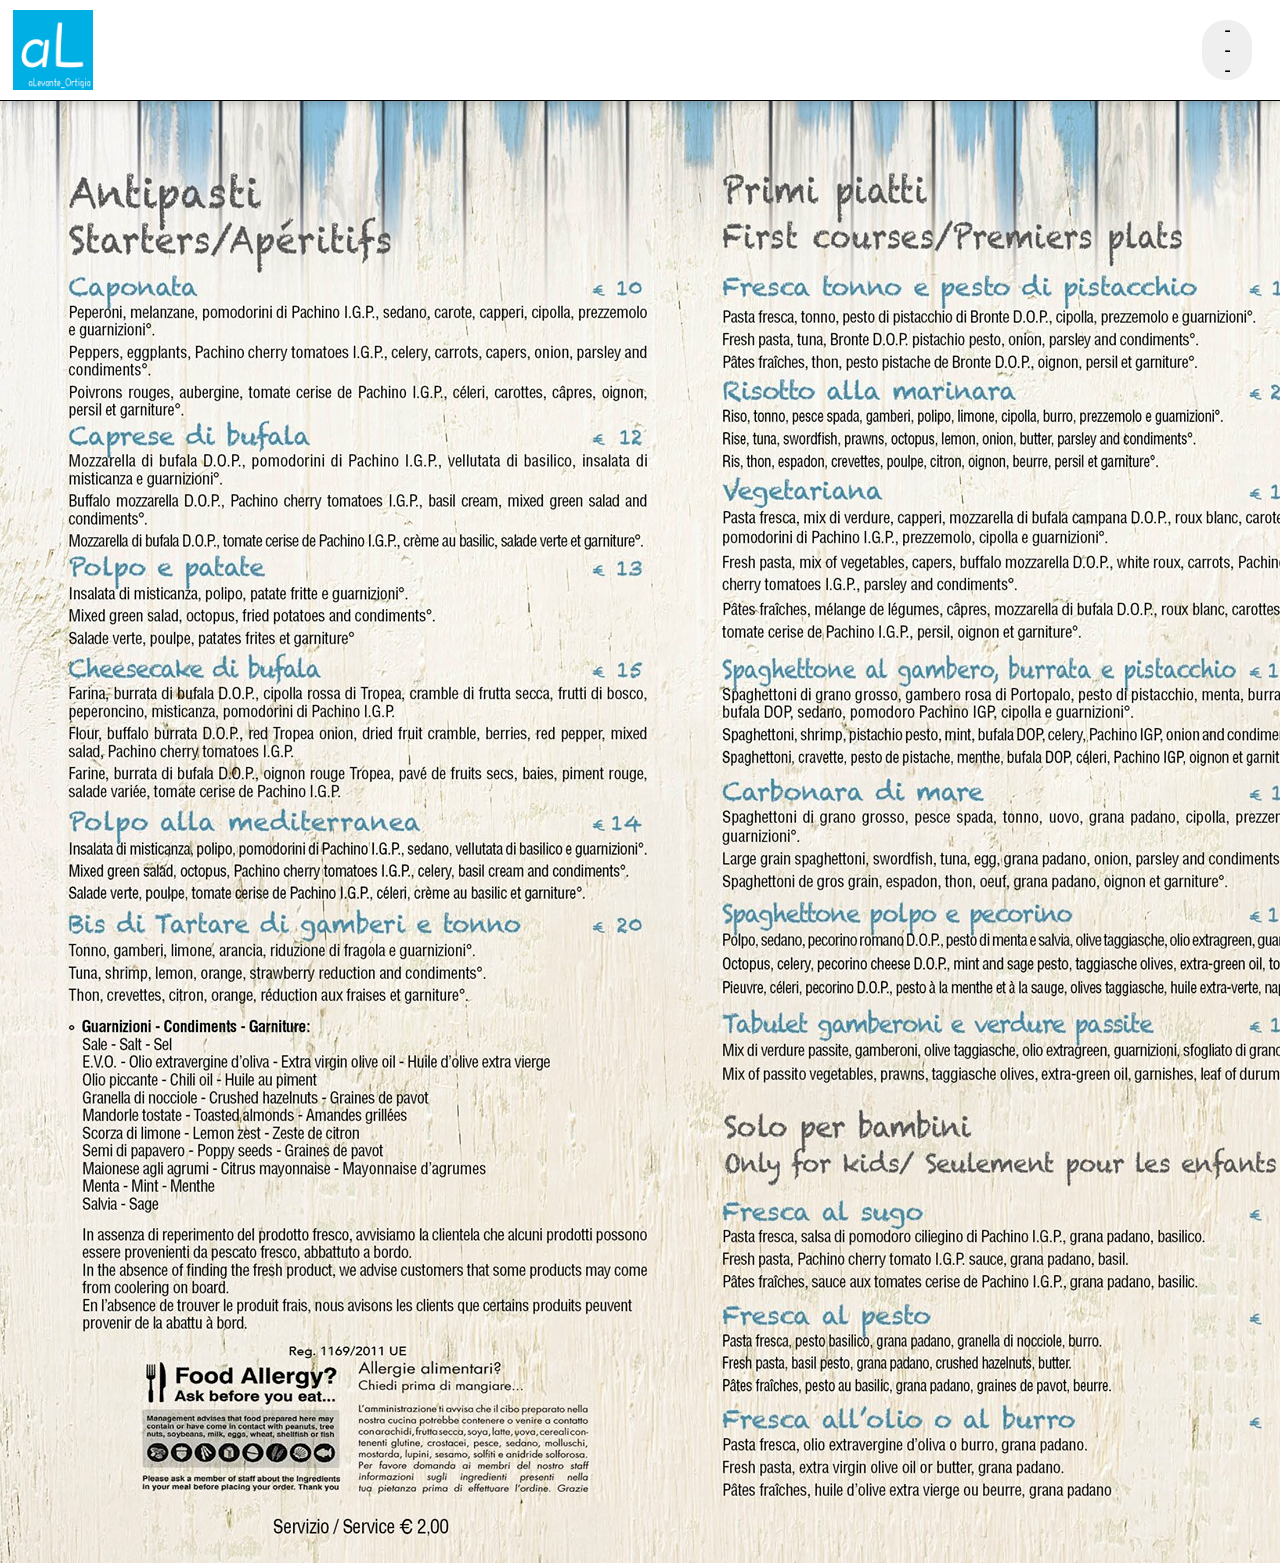
==== menu.html @ 6f0db623 "push2" ====
<!DOCTYPE html>
<html lang="en">
<head>
  <meta charset="UTF-8">
  <meta http-equiv="X-UA-Compatible" content="IE=edge">
  <meta name="viewport" content="width=device-width, initial-scale=1.0">
  <link rel="stylesheet" href="style.css">
  <title>Document</title>
</head>
<body>
  <div class="header">
    <div class="img-class">
      <img src="./photos/alevante.png" alt="">
    </div>
    <div class="menu-logo">
      <button class="btn-1">
        <div class="dots">
          <div id="dot-1">-</div>
          <div id="dot-2">-</div>
          <div id="dot-3">-</div>
        </div>
      </button>
    </div>
  </div>
  <img src="./photos/menu.jpg">
</body>
</html>
---- style.css ----
body {
  height: 150vh;
  margin: 0;
}

.header {
  display: grid;
  grid-template-columns: repeat(12, 1fr);
  height: 100px;
  align-items: center;
  border-bottom: 1px solid black;
  box-shadow: 0 2px 10px rgba(0, 0, 0, 0.2);
  position: sticky;
  top: 0;
}

.drop-down {
  display: grid;
  grid-template-columns: repeat(12, 1fr)
}

.drop-down ul {
  grid-column: 11;
  font-size: 30px;
  list-style: none;
  padding: 10px;
}

.drop-down ul * {
  margin: 10px;
}

.img-class {
  display: block;
  height: 100%;
}

.header img  {
  width: 100%;
  height: 80px;
  padding: 10px 0;
  object-fit: contain;
  vertical-align: middle;
}

.menu-logo {
  grid-column: 12;
  justify-self: center;
}

.btn-1 {
  height: 60px;
  width: 50px;
  border-radius: 24px;
  background-color: none;
  border: none;
}

.btn-1:hover {
  cursor: pointer;
  background-color: rgb(104, 104, 107);
}

.dots{
  display: flex;
  flex-direction: column;
  justify-content: center;
  align-items: center;
  height: 10px;
  font-size: 20px;
  line-height: 20px;
  width: 2em;
}

.navigation {
  position: relative;
  margin-top: 10px;
  left: 0;
  right: 0;
  bottom: 0;
  z-index: 2;
  height: 100vh;
  background: #fff;
}

#menu-href {
  margin: 0;
  text-decoration: none;
  color: black;
}

#menu-href:hover {
  color: gray;
}
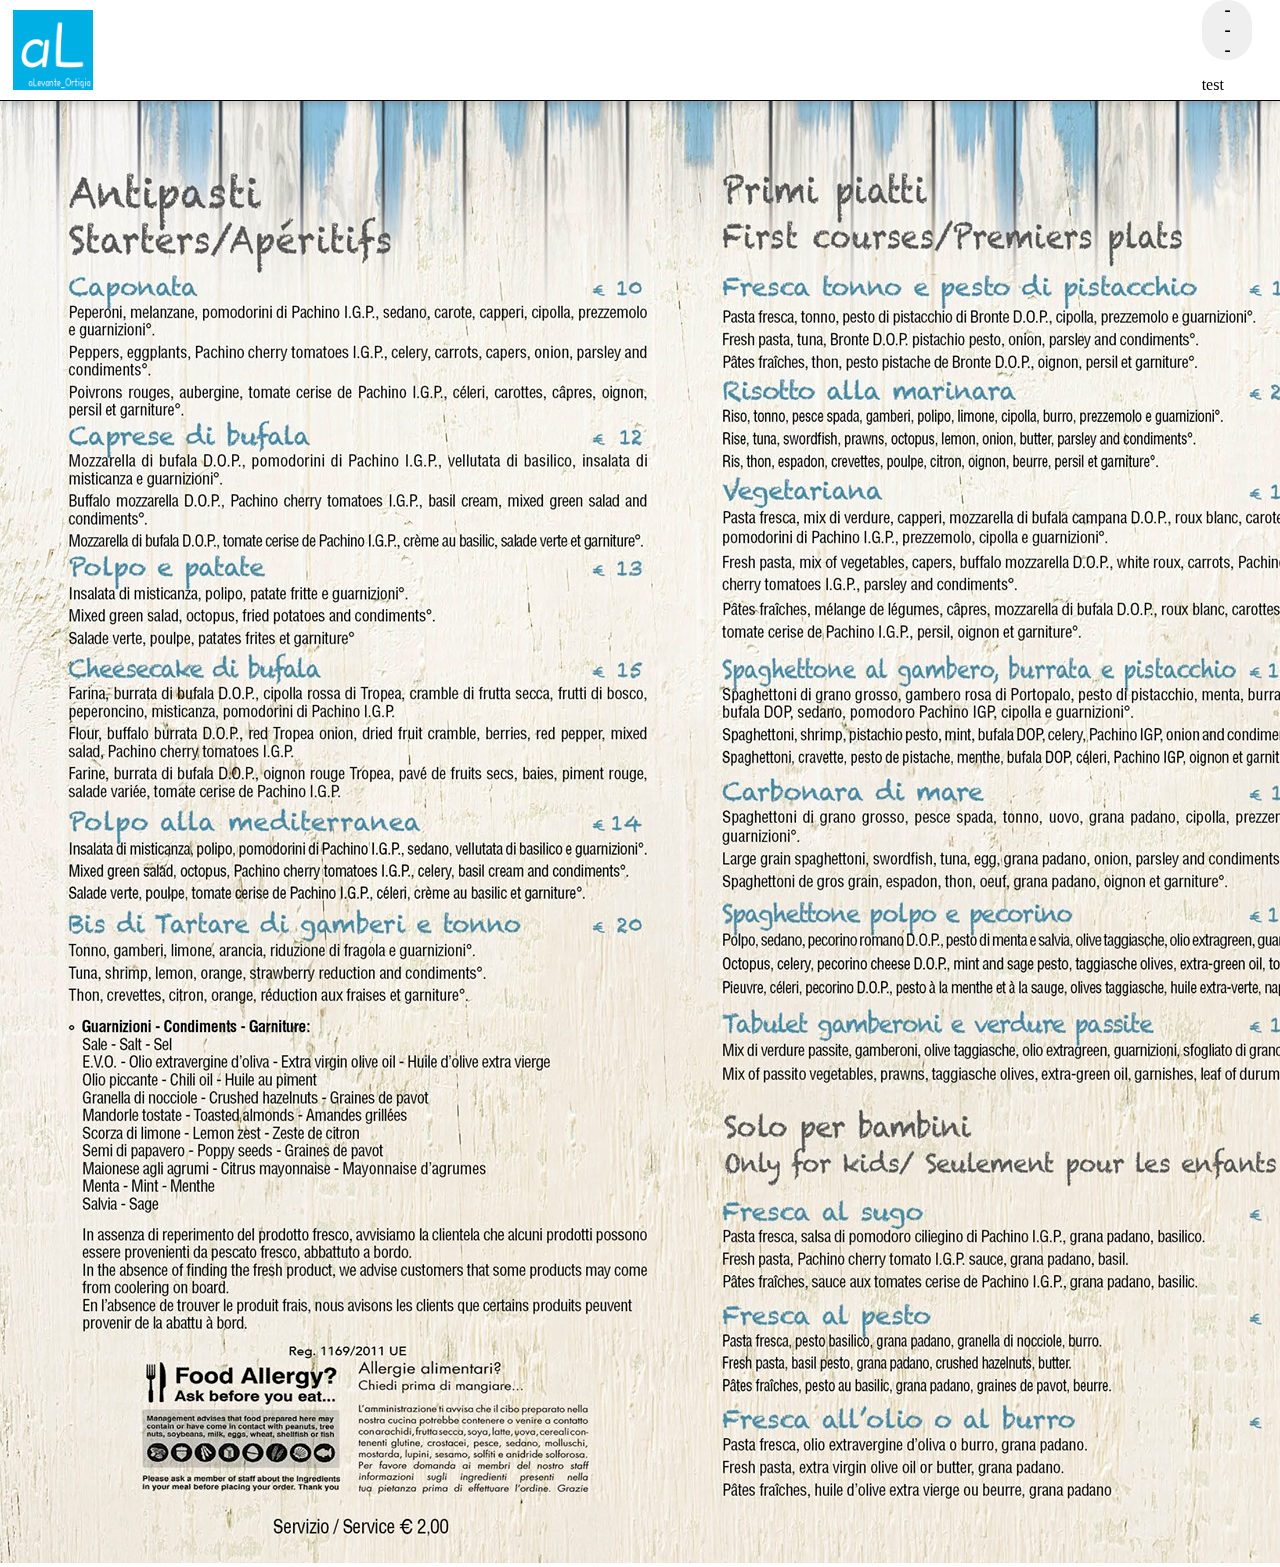
==== commit 3e64a59b: "Test" ====
--- a/menu.html
+++ b/menu.html
@@ -20,6 +20,7 @@
           <div id="dot-3">-</div>
         </div>
       </button>
+      <p>test</p>
     </div>
   </div>
   <img src="./photos/menu.jpg">
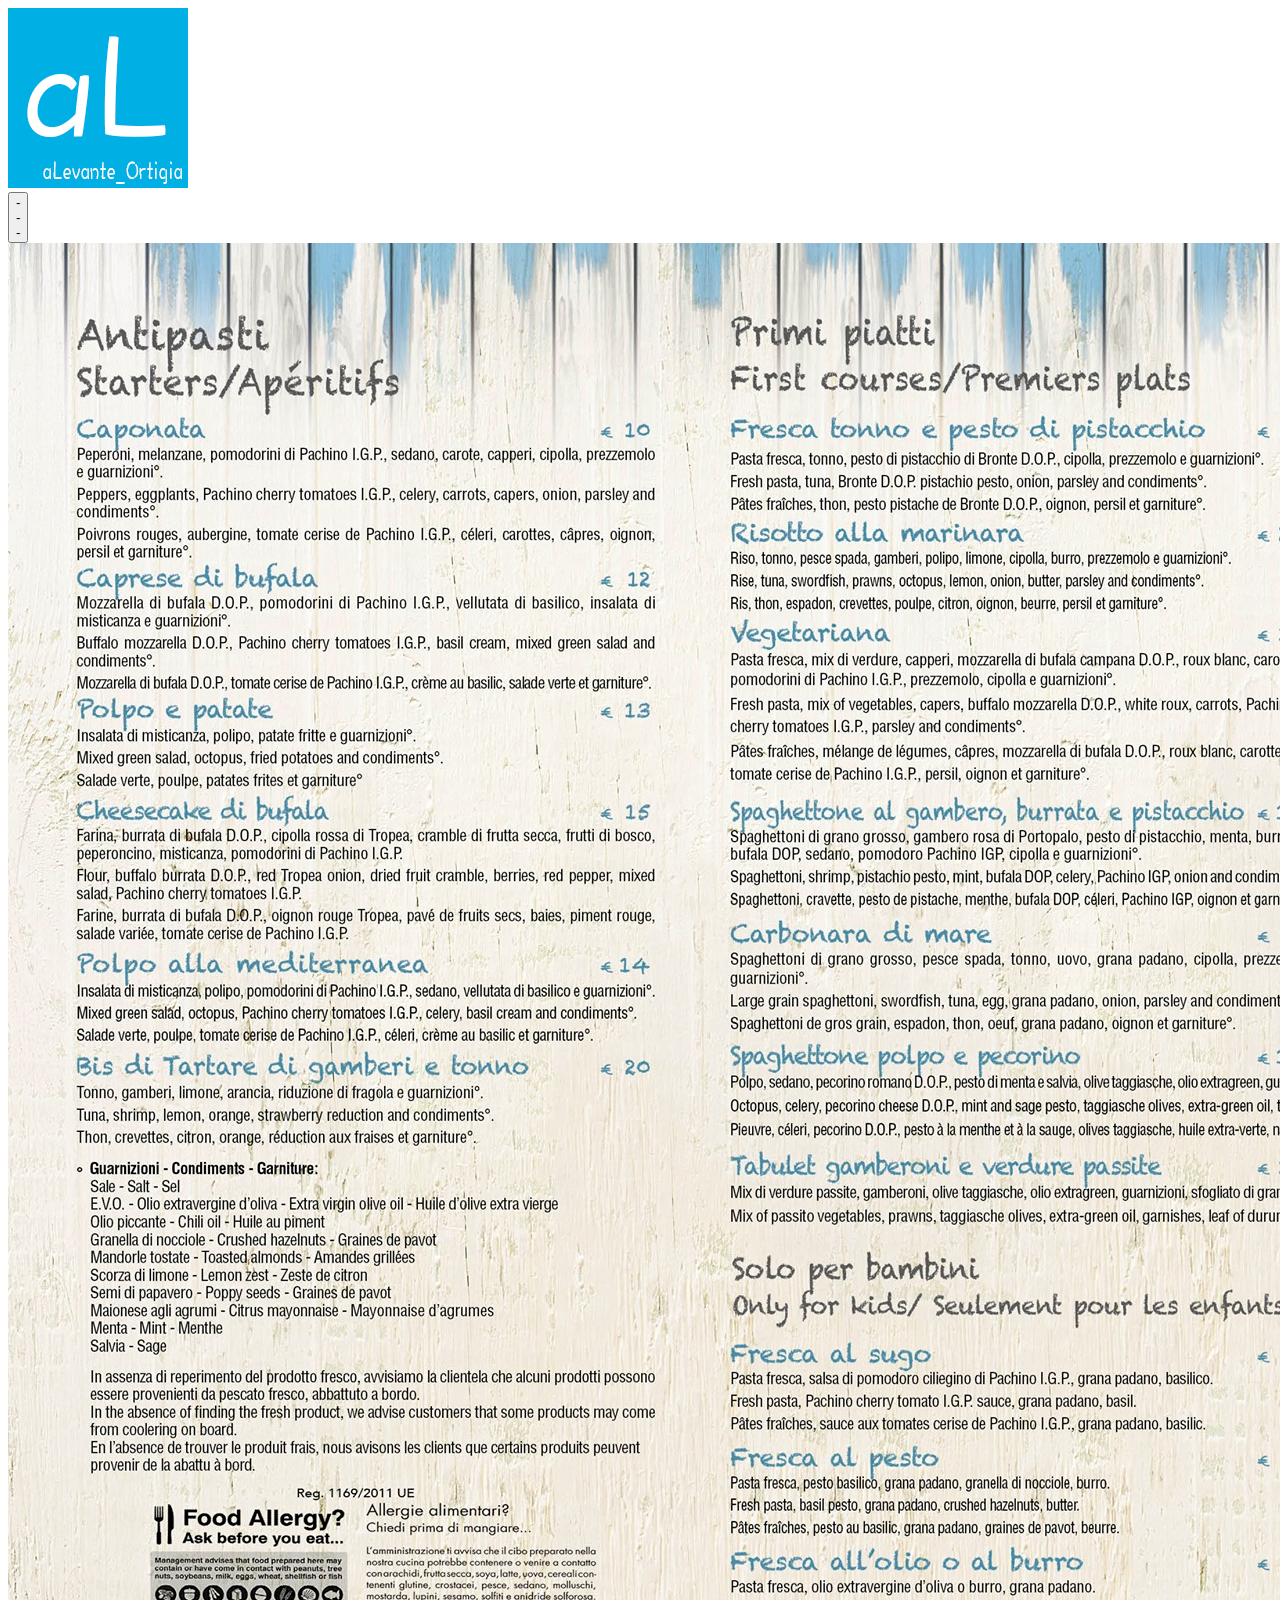
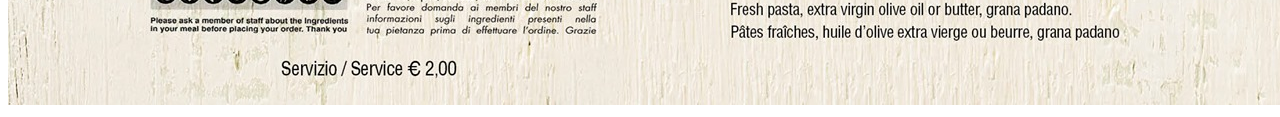
==== commit fe76b153: "fixed fade button" ====
--- a/menu.html
+++ b/menu.html
@@ -4,7 +4,8 @@
   <meta charset="UTF-8">
   <meta http-equiv="X-UA-Compatible" content="IE=edge">
   <meta name="viewport" content="width=device-width, initial-scale=1.0">
-  <link rel="stylesheet" href="style.css">
+  <link rel="stylesheet" href="./styles/style.css">
+  <link rel="stylesheet" href="./styles/menu.css">
   <title>Document</title>
 </head>
 <body>
@@ -20,9 +21,10 @@
           <div id="dot-3">-</div>
         </div>
       </button>
-      <p>test</p>
     </div>
   </div>
-  <img src="./photos/menu.jpg">
+  <div class="menu-container">
+    <img src="./photos/menu.jpg">
+  </div>
 </body>
 </html>
